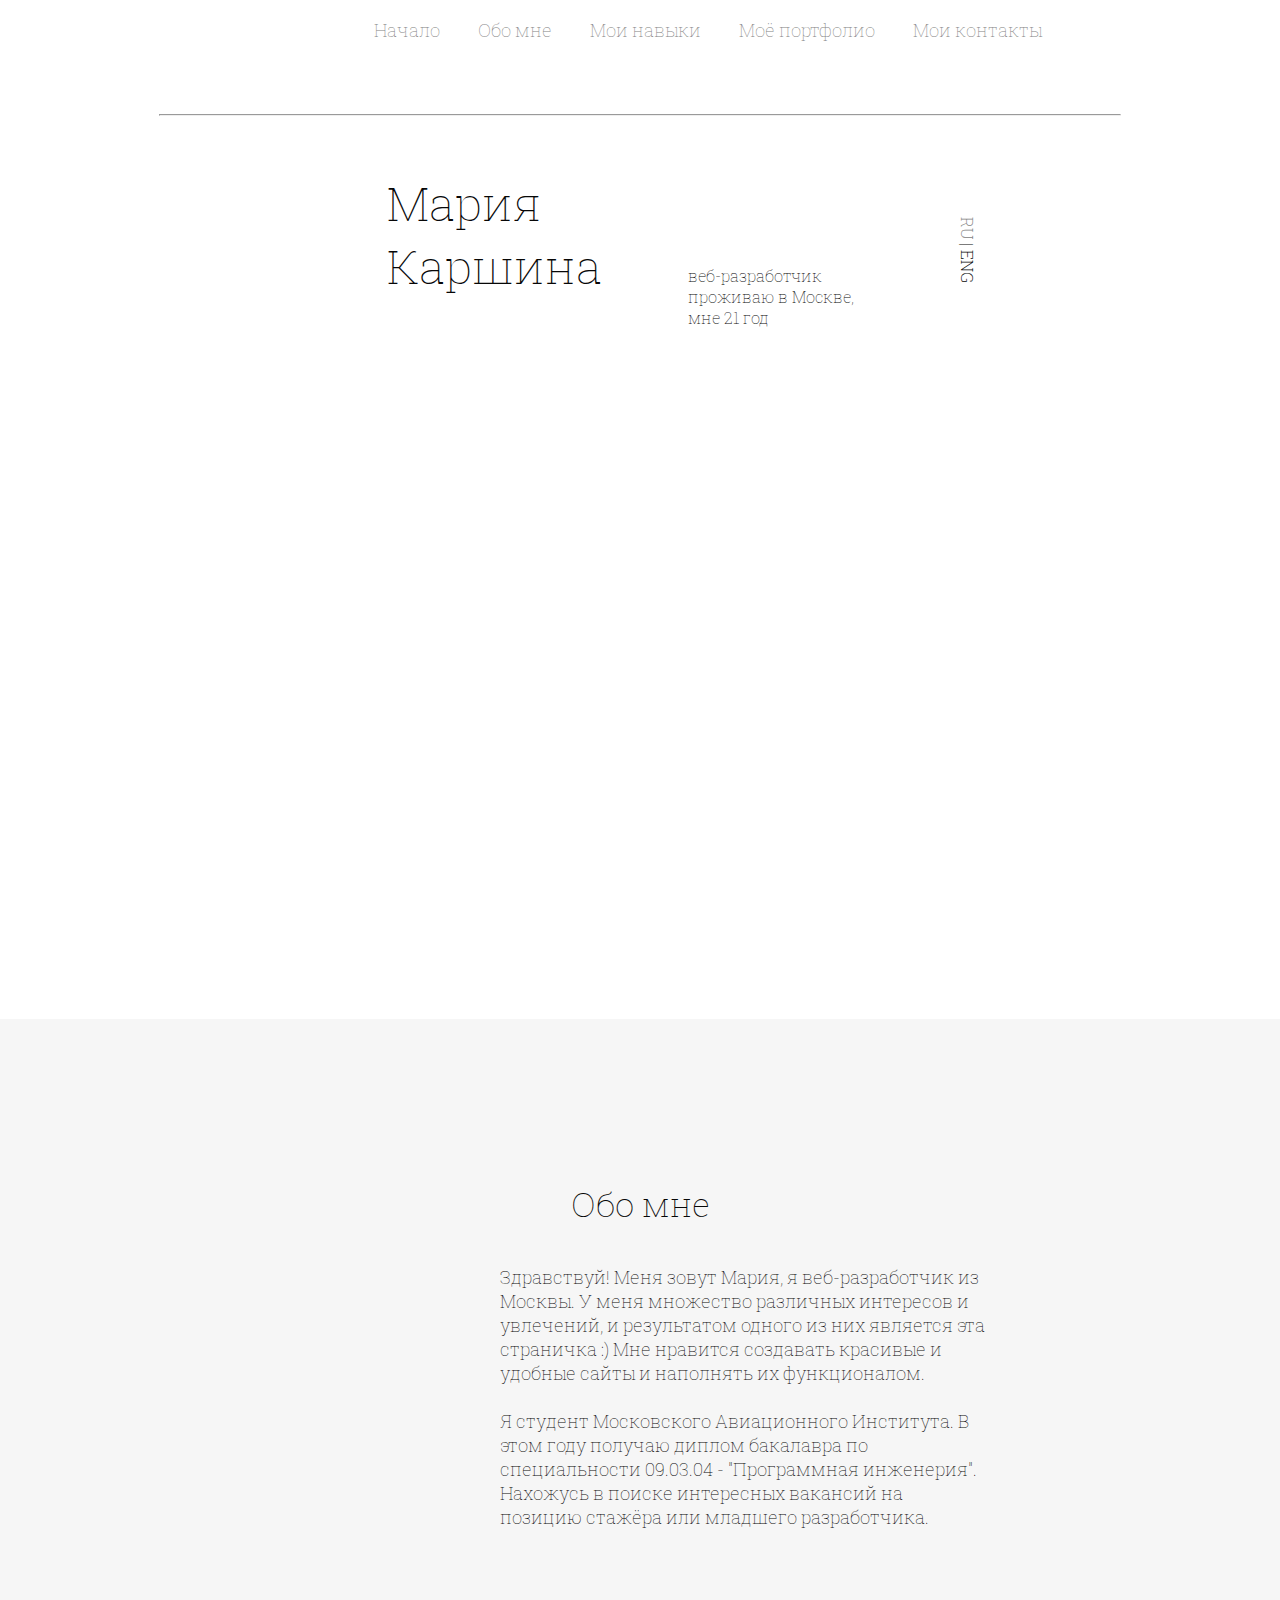
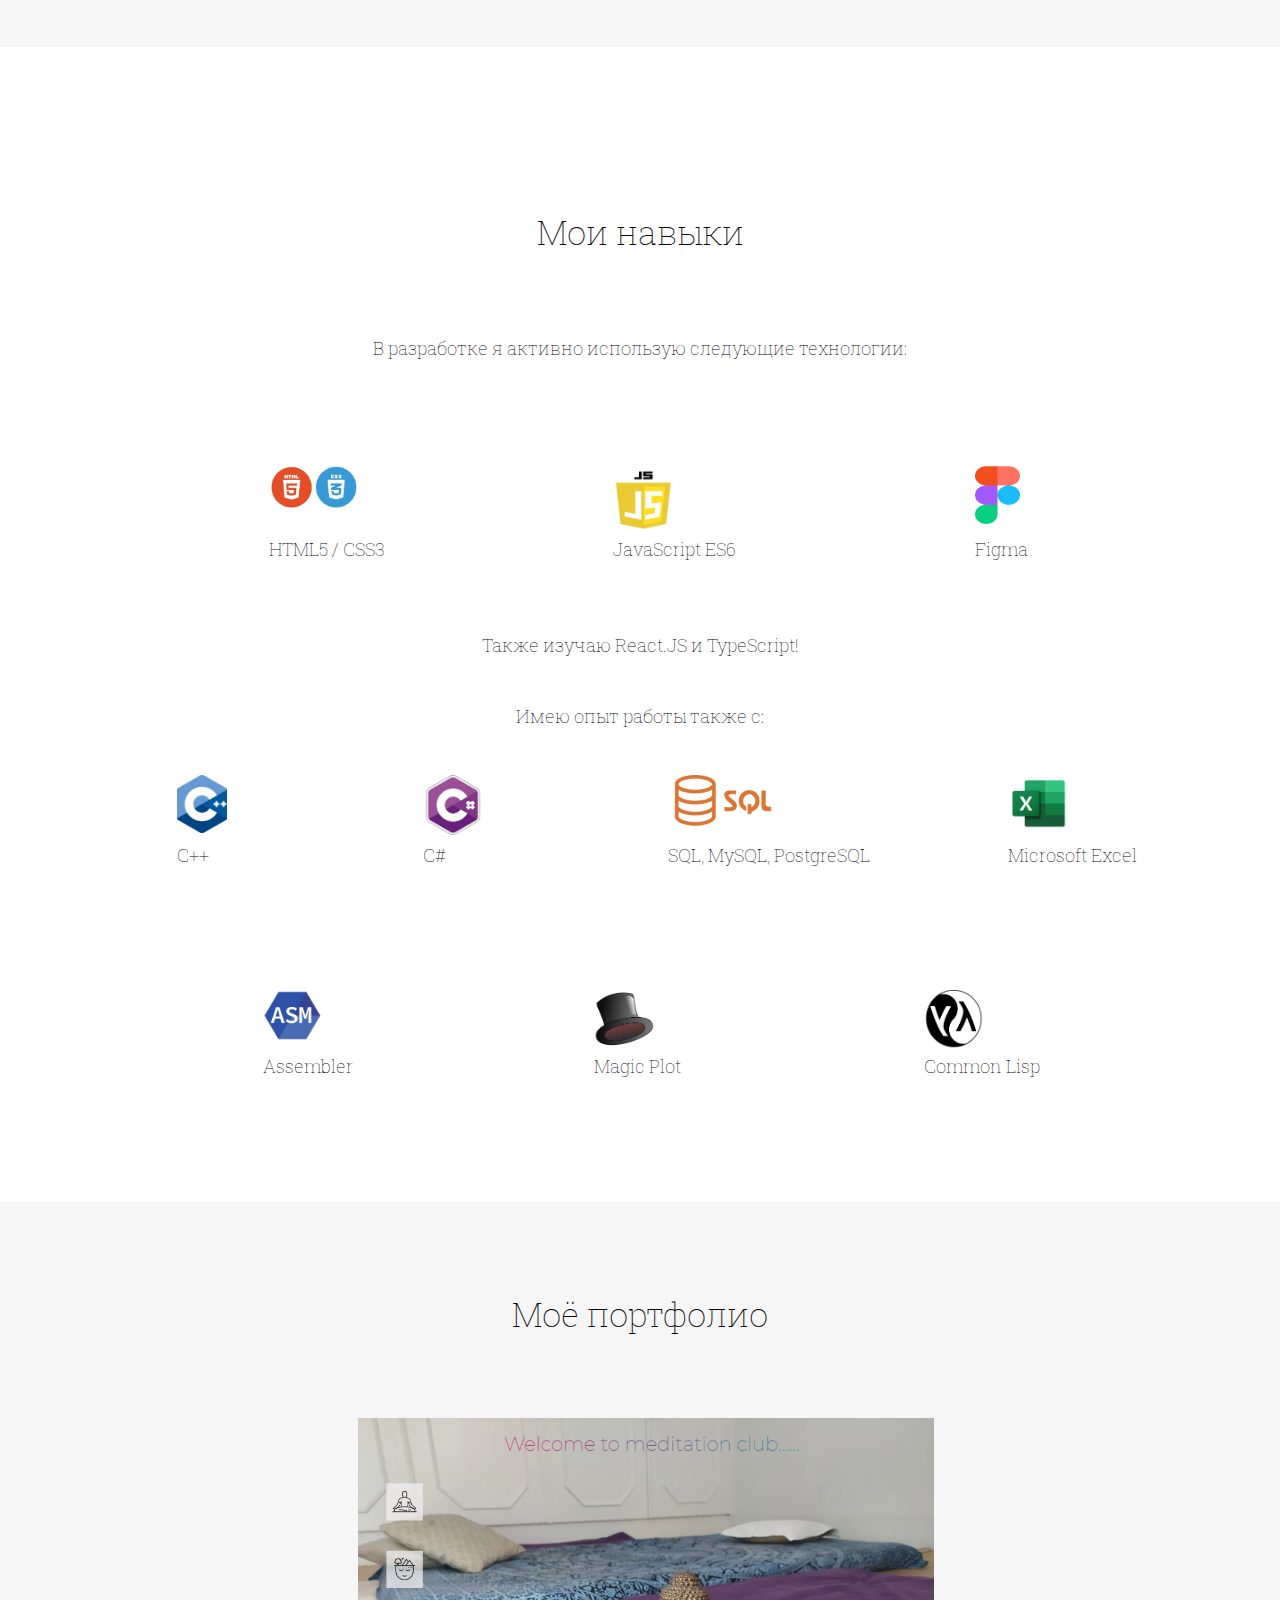
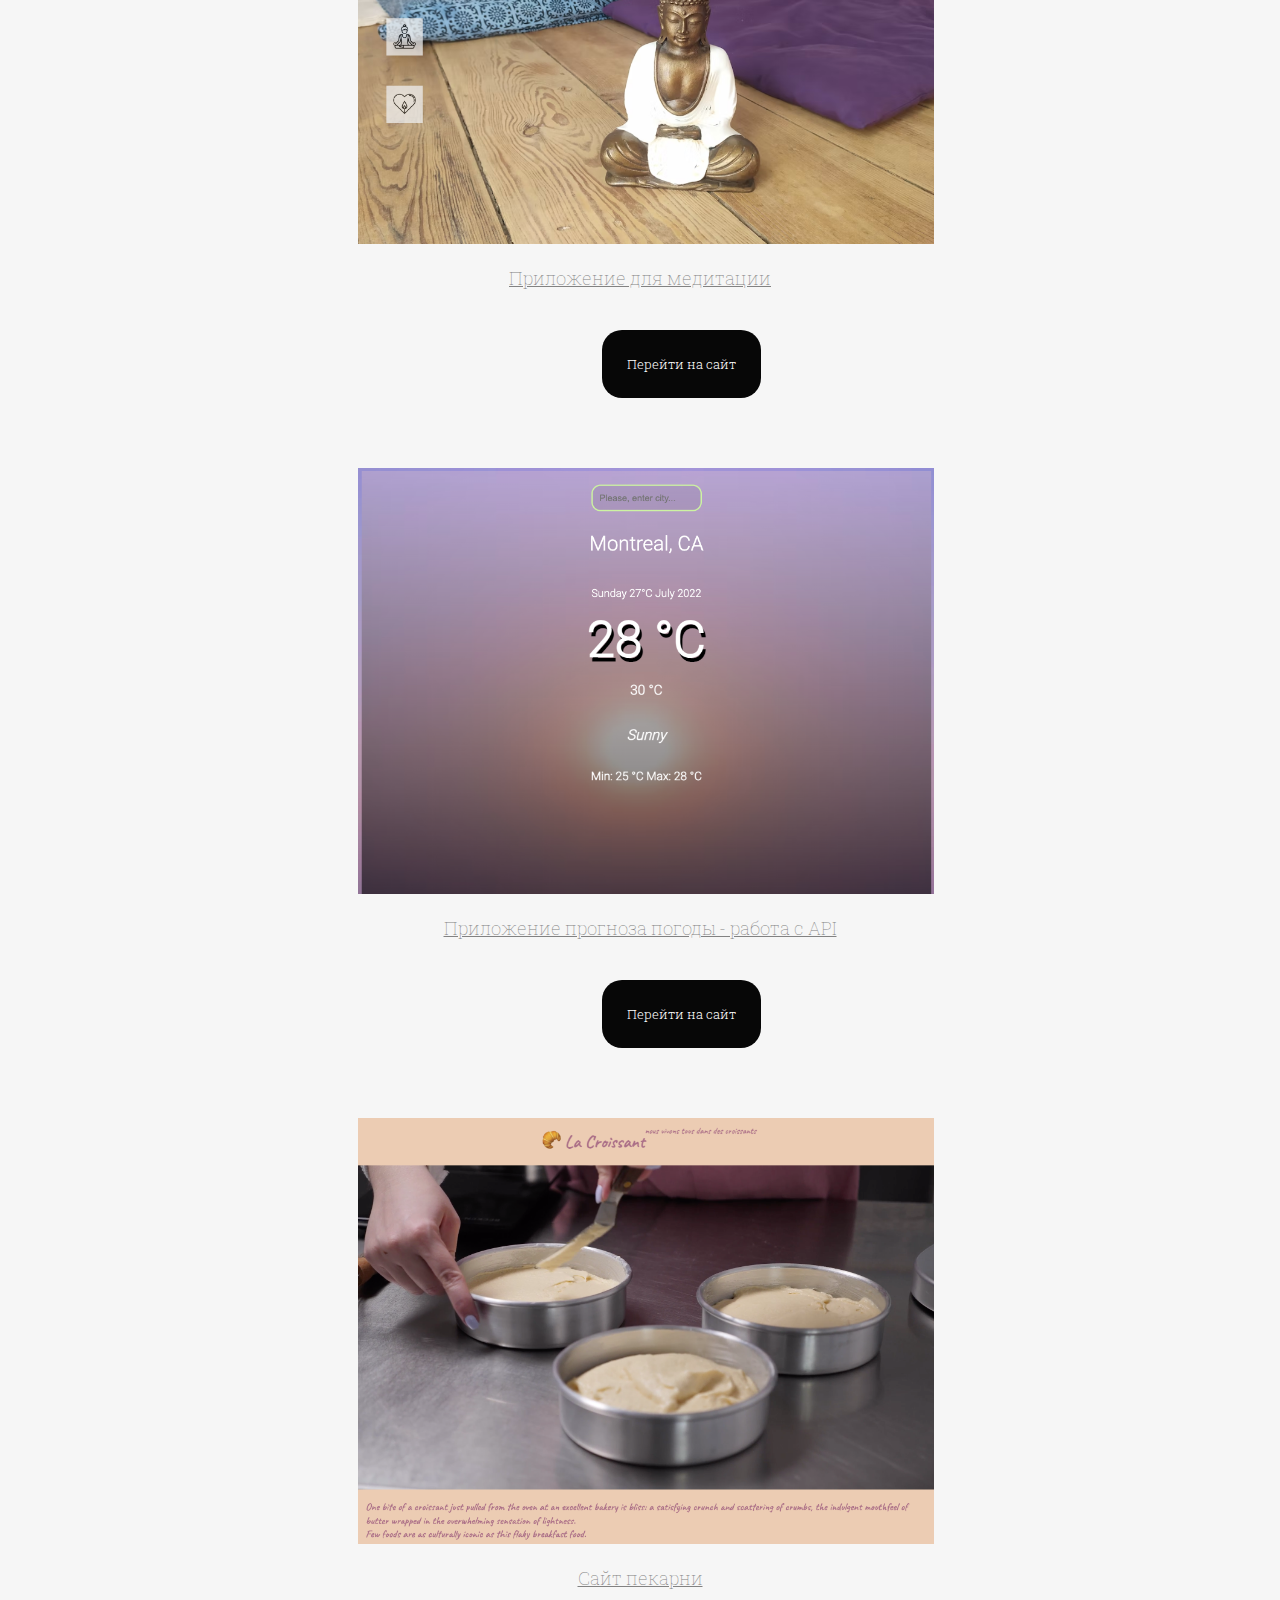
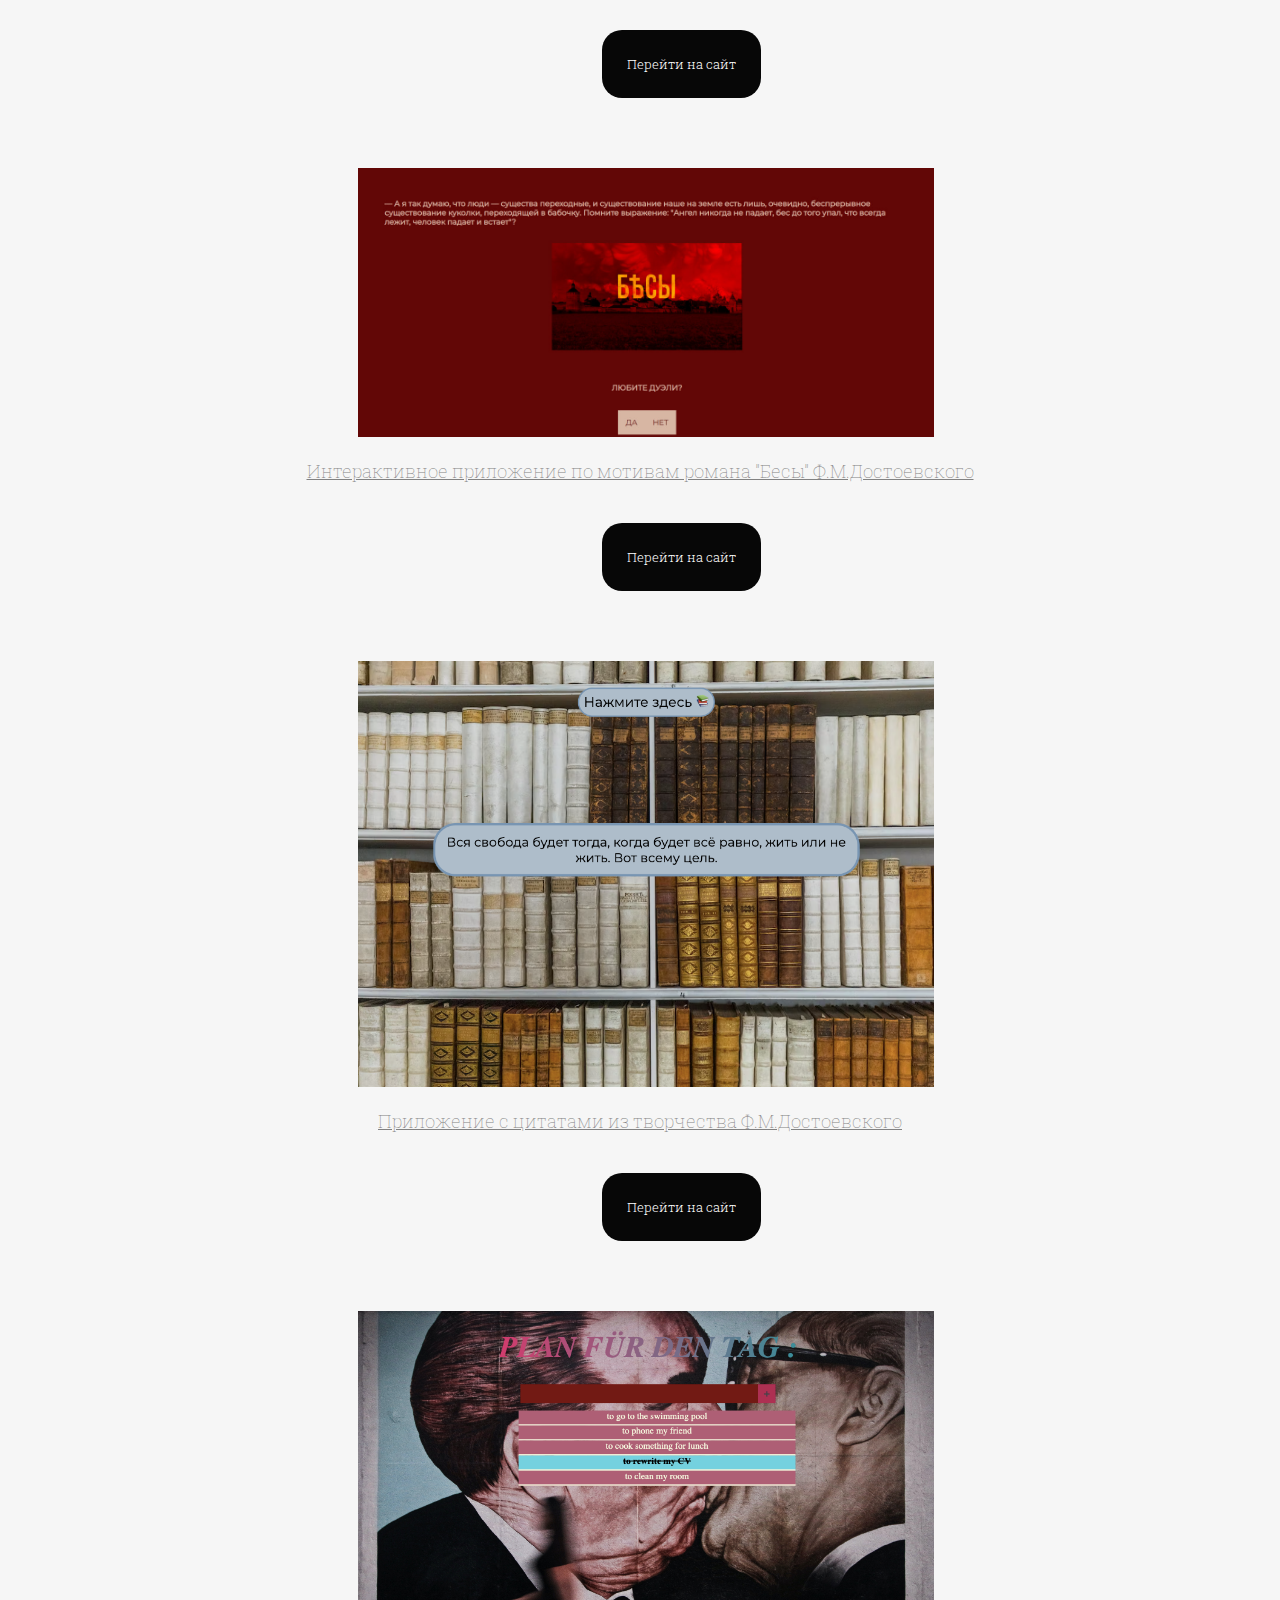
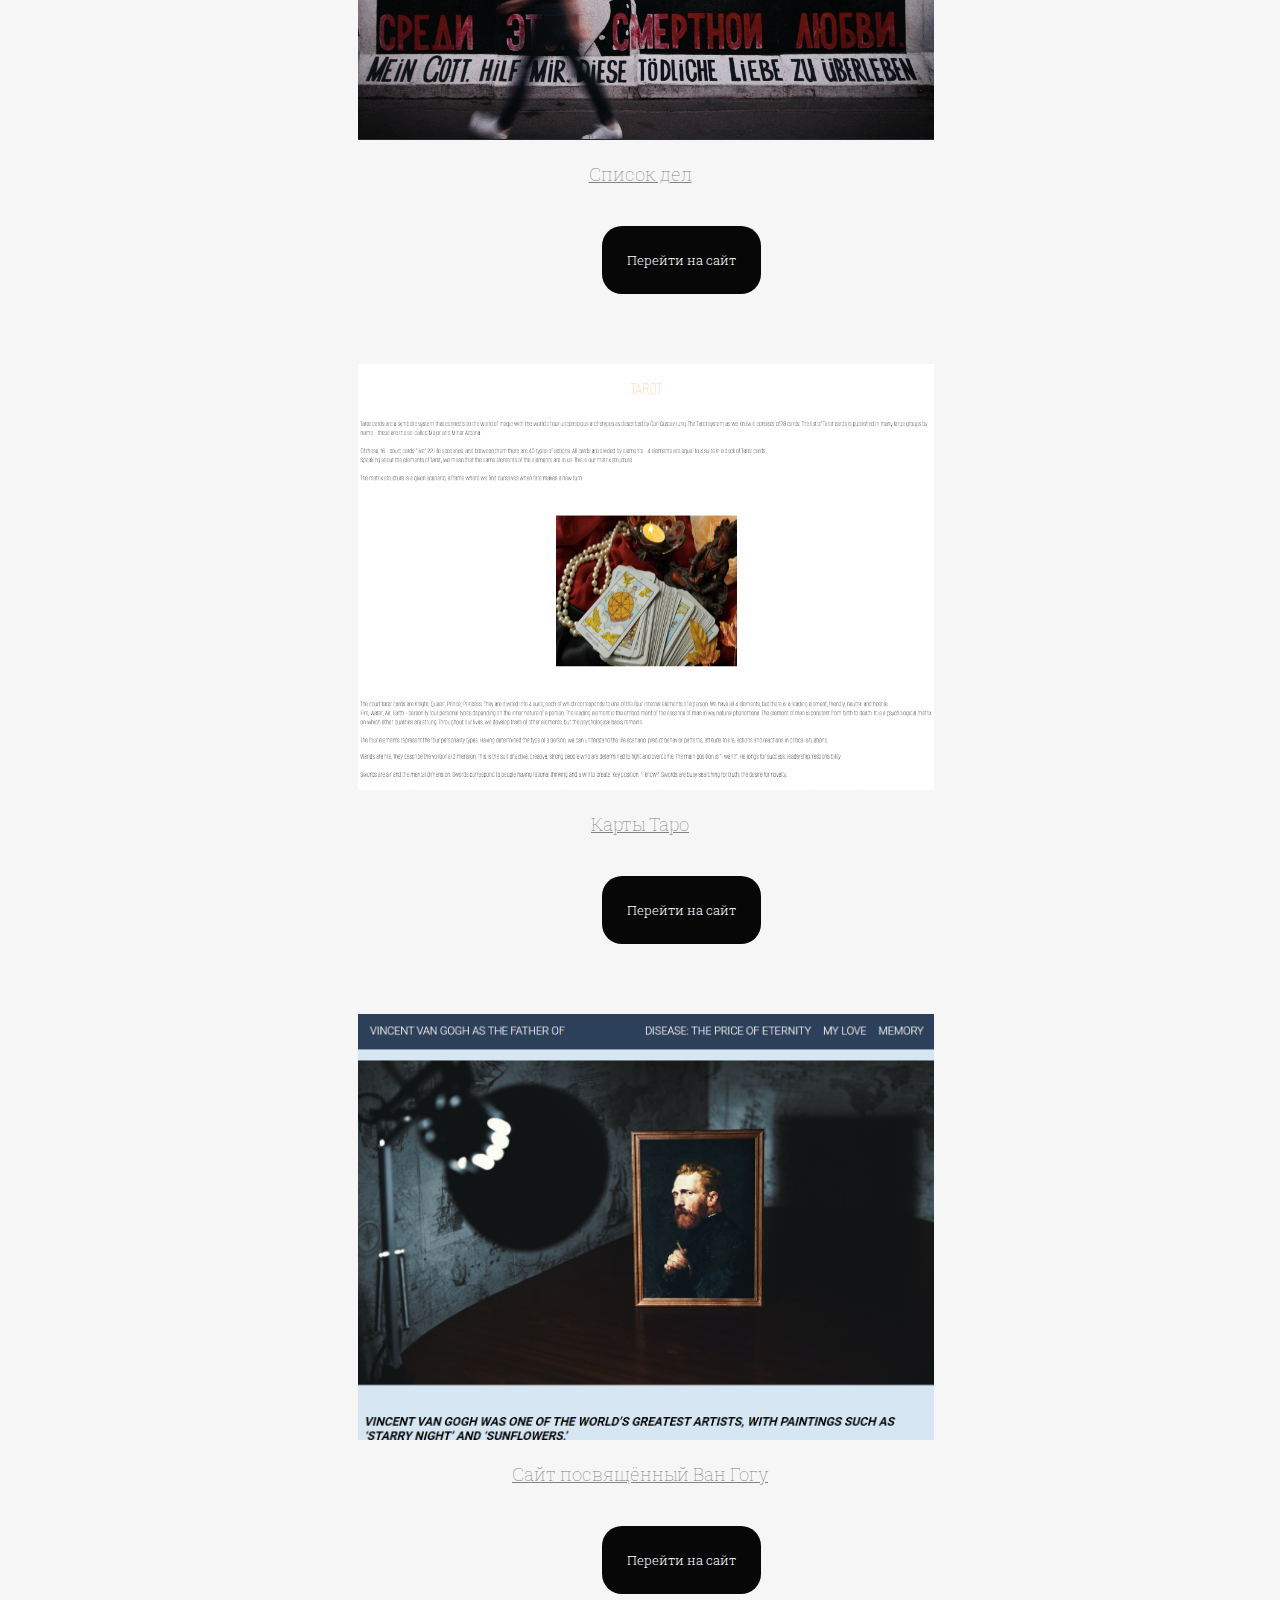
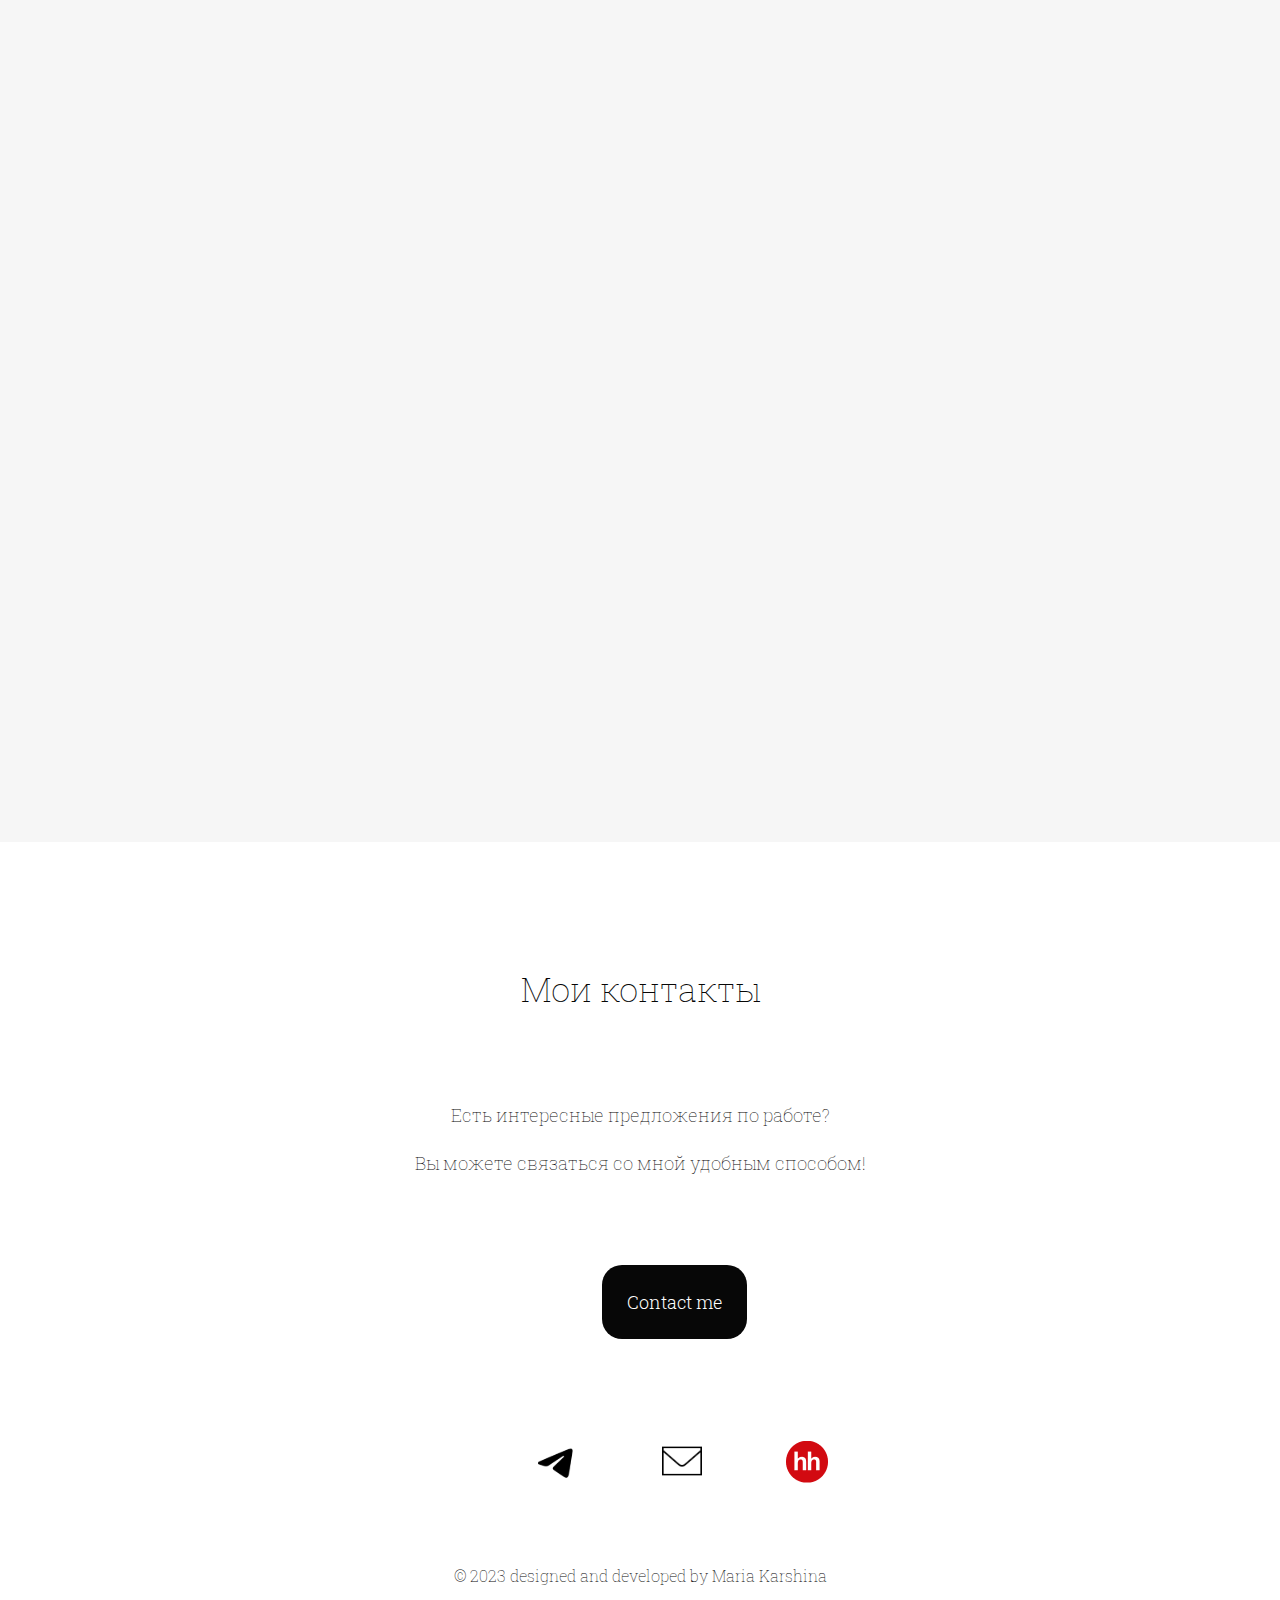
==== indexRu.html @ 731cc0c7 "ru version" ====
<!DOCTYPE html>
<html lang="en">
<head>
    <meta charset="UTF-8">
    <meta http-equiv="X-UA-Compatible" content="IE=edge">
    <meta name="viewport" content="width=device-width, initial-scale=1.0">
    <title>Портфолио</title>
    <link rel="stylesheet" href="styles.css">
    <link rel="preconnect" href="https://fonts.googleapis.com">
<link rel="preconnect" href="https://fonts.gstatic.com" crossorigin>
<link href="https://fonts.googleapis.com/css2?family=Roboto:wght@400;500;700;900&display=swap" rel="stylesheet">
<link rel="preconnect" href="https://fonts.googleapis.com">
<link rel="preconnect" href="https://fonts.gstatic.com" crossorigin>
<link href="https://fonts.googleapis.com/css2?family=Roboto+Condensed:wght@300&family=Roboto+Slab:wght@100;200;300;400;500;600&display=swap" rel="stylesheet">
</head>
<body>
    <header>
        <ul class="header">
            <a href="#"><li class="header-home">Начало</li></a>
            <a href="#aboutMeArticle"><li>Обо мне</li></a>
            <a href="#skillsArticle"><li>Мои навыки</li></a>
            <a href="#portfolioArticle"><li>Моё портфолио</li></a>
            <a href="#contactsArticle"><li class="header-contacts">Мои контакты</li></a>
        </ul>
        <hr>
    </header>

    <div class="container">
        <p class="name">
        Мария
        <br>
        Каршина
        </p>

        <p class="info">веб-разработчик
            <br>проживаю в Москве,
            <br>мне 21 год</p>

        <p class="lang"><span>RU</span> | ENG </p>
    </div>
    <div class="photo">
        <div class="photo-background"></div>
        <img class="photo-img" src="img\photoMe.png">
    </div>

    <div id="aboutMe">
        <article id="aboutMeArticle"></article>
        <p class="aboutMe-h nav">Обо мне</p>
        <p class="aboutMe-par">Здравствуй! Меня зовут Мария, я веб-разработчик из Москвы.
           У меня множество различных интересов и увлечений, и результатом одного из них является эта страничка :)
           Мне нравится создавать красивые и удобные сайты и наполнять их функционалом.
            <br><br>
            
            Я студент Московского Авиационного Института. В этом году получаю диплом бакалавра по специальности 09.03.04 - "Программная инженерия".
            <br>
            Нахожусь в поиске интересных вакансий на позицию стажёра или младшего разработчика. </p>

    </div>
    <div id="skills">
        <article id="skillsArticle"></article>
        <p class="skills-h nav">Мои навыки</p>
        <p class="skills-par">В разработке я активно использую следующие технологии:</p>
        <div class="skills-list">
            <ul class="list">
                <li><img class="htmlCss" src="img\html.png" width="450"></li>
                <li><img class="js" src="img\js.png"></li>
                <li><img class="figma" src="img\figma.png"></li>
                <li>HTML5 / CSS3 </li>
                <li>JavaScript ES6 </li>
                <li>Figma</li>
            </ul>
            
            <p class="skills-list-more">Также изучаю React.JS и TypeScript! </p>
            <div class="uni">
            <p class="skills-list-more">Имею опыт работы также с:</p>
            <ul class="list-more">
                <li><img class="cplus" src="img\cplus.png"></li>
                <li><img class="csharp" src="img\csharp.png"></li>
                <li><img class="sql" src="img\sql.png"></li>
                <li><img class="excel" src="img\excel.png"></li>
                <li>C++</li>
                <li>C#</li>
                <li>SQL, MySQL, PostgreSQL</li>
                <li>Microsoft Excel</li>
                
            </ul>
            <ul class="list-more-two">
                
                <li><img class="assm" src="img\assm.png"></li>
                <li><img class="plot" src="img\plot.png"></li>
                <li><img class="lisp" src="img\lisp.png"></li>
                <li>Assembler</li>
                <li>Magic Plot</li>
                <li>Common Lisp</li>
            </ul>
        </div>
        </div>
    </div>

    <div id="portfolio">
        <article id="portfolioArticle"></article>
        <p class="portfolio-h nav">Моё портфолио</p>

        <div class="portfolio-item">
            <img src="img\meditation.png"> 
            <p>Приложение для медитации</p>
            <a href="https://podvalniypiero.github.io/jsMeditationApp/" target="_blank">
                <button id="btn">Перейти на сайт</button>
            </a>
        </div>

        <div class="portfolio-item">
            <img src="img\weather.png"> 
            <p>Приложение прогноза погоды - работа с API</p>
            <a href="https://podvalniypiero.github.io/jsWeatherAPI/" target="_blank">
                <button id="btn">Перейти на сайт</button>
            </a>
        </div>

        <div class="portfolio-item">
            <img src="img\bakery.png"> 
            <p>Сайт пекарни</p>
            <a href="https://podvalniypiero.github.io/croissant/" target="_blank">
                <button id="btn">Перейти на сайт</button>
            </a>
        </div>


        <div class="portfolio-item">
            <img src="img\demons.jpg"> 
            <p>Интерактивное приложение по мотивам романа "Бесы" Ф.М.Достоевского </p>
            <a href="https://podvalniypiero.github.io/demonsPlayFortune/" target="_blank">
                <button id="btn">Перейти на сайт</button>
            </a>
        </div>

        <div class="portfolio-item">
            <img src="img\quote.png"> 
            <p>Приложение с цитатами из творчества  Ф.М.Достоевского</p>
            <a href="https://podvalniypiero.github.io/quotes_dostoevsky/" target="_blank">
                <button id="btn">Перейти на сайт</button>
            </a>
        </div>

        
        <div class="portfolio-item">
            <img src="img\planner.png"> 
            <p>Список дел</p>
            <a href="https://podvalniypiero.github.io/jsToDoApp/" target="_blank">
                <button id="btn">Перейти на сайт</button>
            </a>
        </div>

        <div class="portfolio-item">
            <img src="img\tarot.png"> 
            <p>Карты Таро</p>
            <a href="https://podvalniypiero.github.io/taroCards/" target="_blank">
                <button id="btn">Перейти на сайт</button>
            </a>
        </div>

        <div class="portfolio-item">
            <img src="img\vg.png"> 
            <p>Сайт посвящённый Ван Гогу</p>
            <a href="https://podvalniypiero.github.io/vangogh/" target="_blank">
                <button id="btn">Перейти на сайт</button>
            </a>
        </div>
        
    </div>

    
    <div id="contacts">
        <article id="contactsArticle"></article>
        <p class="contacts-h nav">Мои контакты</p>
        <p class="contacts-par">Есть интересные предложения по работе?
            <br><br>
        Вы можете связаться со мной удобным способом!</p>
        <a href="mailto:podvalniypiero@mail.ru?subject=Portfolio"><button id="btn">Contact me</button></a>
        <div id="contacts-svg">
            <div>
            <a href="https://telegram.me/valentnost0">
                <svg width="35" height="41" viewBox="0 0 35 41" fill="none" xmlns="http://www.w3.org/2000/svg" xmlns:xlink="http://www.w3.org/1999/xlink">
                    <rect width="35" height="41" fill="url(#pattern0)"/>
                    <defs>
                    <pattern id="pattern0" patternContentUnits="objectBoundingBox" width="1" height="1">
                    <use xlink:href="#image0_333142_68" transform="matrix(0.0117143 0 0 0.01 -0.0857143 0)"/>
                    </pattern>
                    <image id="image0_333142_68" width="100" height="100" xlink:href="[data-uri]"/>
                    </defs>
                </svg>
            </a>
            </div>
            
            
            <div>
                <a href="mailto:podvalniypiero@mail.ru?subject=Portfolio"><img src="img\mail.png" width="40px"></a>
            </div>
            
                
            <div>
                <a href="https://hh.ru/resume/b1a860daff07ecc8ee0039ed1f553061527a78" target="_blank"><img src="img\hh.png"></a>
            </div>  
        </div>
        <p class="contacts-par author">© 2023 designed and developed by Maria Karshina</p>
    </div>
    
    
    <script src="https://cdnjs.cloudflare.com/ajax/libs/gsap/3.11.3/gsap.min.js"></script>
<script src="script.js"></script>
</body>
</html>
---- styles.css ----
*{
    font-family: 'Roboto Slab', serif;
    font-weight: 100;
    color: #070707;
}

body{
    background: #FFFFFF;
    margin: 0;
    width: 100%;
}
    

ul{
 list-style: none;
 display: flex;
 flex-direction: row;
 justify-content: space-evenly;
 font-size: 18px;
 padding-bottom: 54px;
 text-decoration: none;

}    
header li{
    cursor: pointer;
    color: #828282;
    text-decoration: none;
}
header a{
    text-decoration: none;
}
header li:hover{
    color: black;
}
.header-home{
    padding-left: 296px;
}
.header-contacts{
    padding-right: 200px;
}
hr{
    width: 960px;
    color: #828282;
}

.container .name{
    font-size: 47.34px;
    padding-left: 300px;
}
.container .info{
padding-top: 125px;
}
.container .lang span {
    color: #828282;
    font-size: 16px;
    font-weight: 200;
}
.container .lang{
    padding-top: 93px;
    writing-mode: vertical-rl;
    font-size: 16px;
    font-weight: 200;
    cursor: pointer;
}

.container {
    display: flex;
    justify-content: space-evenly;
    padding-right: 200px;
   
}
.photo .photo-background{
    position: absolute;
    width: 937.6px;
    height: 400px;
    left: 270.71px;
    top: 400px;
    background: #090909;
}
.photo .photo-img{
    position: absolute;
    width: 490px;
    height: 470px;
    left: 434px;
    top: 500px;

}
#aboutMe{
    position: absolute;
    width: 100%;
    height: 627.51px;
    top: 1019px;
    background: #F6F6F6;
}
.aboutMe-h{
    
    margin-top: 162px;
}

.aboutMe-par{
    font-size: 18px;
    color: #070707;
    line-height: 24px;

    width: 485.34px;
    height: 270.35px;
    margin-left: 500px;
    margin-top: 39px;
    margin-bottom: 160px;
}

#skills{
    position: absolute;
    width: 100%;
    top: 1647px;
    
}

.skills-h{
    margin-top: 162px;
    margin-bottom: 82px;
    
}
.skills-par{
    text-align: center;
    margin-bottom: 106px;
    font-size: 18px;
}
.skills-list .list{
    display: grid;
    grid-template-columns: auto 133px 77px;
}
.skills-list-more{
    font-size: 18px;
    text-align: center;
    margin-bottom: 47px;
}
.nav{
    font-size: 34px;
    text-align: center;
    
}

#skills .list-more{
    margin-bottom: 68px;
    display: grid;
    grid-template-columns: 108px 108px auto 135px;
}
#skills .list-more-two{
    margin-bottom: 68px;
    display: grid;
    grid-template-columns: 108px 108px 133px;
}
#skills img {
    width: 60px;
}
#skills .figma {
    width: 45px;
}
#skills .htmlCss{
    width: 90px;
}
#skills .sql{
    width: 110px;
}
#skills .cplus{
    width: 50px;
}


#portfolio{
    position: absolute;
    width: 100%;
    height: 6040px;
    top: 2802px;

    background: #F6F6F6;
}
.portfolio-h{
    margin-top: 89px;
    margin-bottom: 82px;
}
#portfolio .portfolio-item p{
    text-decoration: underline;
    font-size: 18px;
    text-align: center;
    margin-bottom: 20px;
    color: #828282;
}
#portfolio img {
    width: 45%;
    margin-left: 28%;
}
#btn{
    cursor: pointer;
    text-decoration: none;
    margin-left: 47%;
    margin-top: 20px;
    margin-bottom: 70px;
    padding: 25px;
    border: none;
    border-radius: 20px;
    background-color: white;
    font-weight: 300;
    background-color: #070707;
    color: #FFFFFF;
    
}
#btn:hover{
    background-color: white;
    color: #070707;
}

#portfolio .portfolio-item {

}

#contacts{
    position: absolute;
    width: 100%;
    height: 848px;
    top: 8842px;
    background: #FFFFFF;
}
.contacts-h{
    margin-top: 124px;
    margin-bottom: 92px;
}
.contacts-par{
    text-align: center;
    font-size: 18px;

}
#contacts button{
    margin-top: 72px;
    margin-bottom: 102px;
    font-size: 18px;
}

.author{
    font-size: 16px;
    margin-bottom: 128px;
    text-align: center;
}

#contacts-svg {
    display: grid;
    grid-template-columns:  42px 42px 42px;
    column-gap: 82px;
    margin-left: 42%;
    margin-bottom: 78px;
    cursor: pointer;
}

@media all and (max-width: 850px){
    *{
        font-size: 14px;
    }
    hr{
        width: 45%;
    }
    .photo .photo-background{
        width: 230px;
        height: 506px;
        left: 196px;
    }
    .photo .photo-img{
        position: absolute;
        width: 278px;
        height: 266px;
        left:350px;
    }
    .container .name{
        font-size: 30px;
    }
    header .header-home{
        padding-left: 96px;
    }
    .aboutMe-par{
        margin-left: 130px;
    }
    #portfolio{
        height: auto;
        margin-bottom: 70px;
    }
    #portfolio button{
        margin-left: 39%;
    }
    
    #contacts{
        position: absolute;
        width: 100%;
        height: 848px;
        top: 6992px;
        background: #FFFFFF;
    }
    .contacts-h{
        margin-top: 70px;
        margin-bottom: 92px;
    }
    
    #contacts button{
        margin-top: 72px;
        margin-bottom: 102px;
        font-size: 18px;
        width: 40%;
        margin-left: 250px;
    }
    #contacts-svg {
        margin-left: 32%;
    }

}

@media all and (max-width: 500px){
    *{
        font-size: 14px;
    }
    hr{
        width: 65%;
    }
    header {
        margin-top: 45px;
        font-size: 18px;
        
    }
    .photo .photo-background{
        margin-top: 20px;
        width: 230px;
        height: 506px;
        left: 50px;
    }
    .photo .photo-img{
        position: absolute;
        width: 278px;
        height: 266px;
        left: 100px;
    }
    .container .name{
        font-size: 27px;
    }
    header .header-home{
        padding-left: 30px;

    }
    .header-contacts{
        padding-right: 40px;
    }
    .aboutMe-par{
        margin-left: 20px;
        margin-right: 20px;
        width: auto;
    }
    #portfolio{
        height: auto;
        margin-bottom: 70px;
    }
    
    #contacts{
        top: 5292px;
        height: auto;
    }
    .contacts-h{
        margin-top: 10px;
        margin-bottom: 92px;
    }
    .contacts-par{
        margin-left: 15%;
        margin-right: 15%;
    }
    
    #contacts button{
        margin-top: 72px;
        margin-bottom: 102px;
        font-size: 18px;
        width: 45%;
        margin-left: 120px;
    }
    #contacts-svg {
        margin-left: 15%;
        margin-right: 15%;
    }
    #portfolio button {
        margin-left: 25%;
        padding: 15px;
    }
    #aboutMe-par{
        margin-right: 10px;

    }
    .uni{
        display: none;
    }
    #portfolio{
        top: 2302px;
    }
    .author{
        margin-left: 10%;
        margin-right: 10%;
    }
    .skills-list-more{
        margin-left: 10%;
        margin-right: 10%;
    }
}
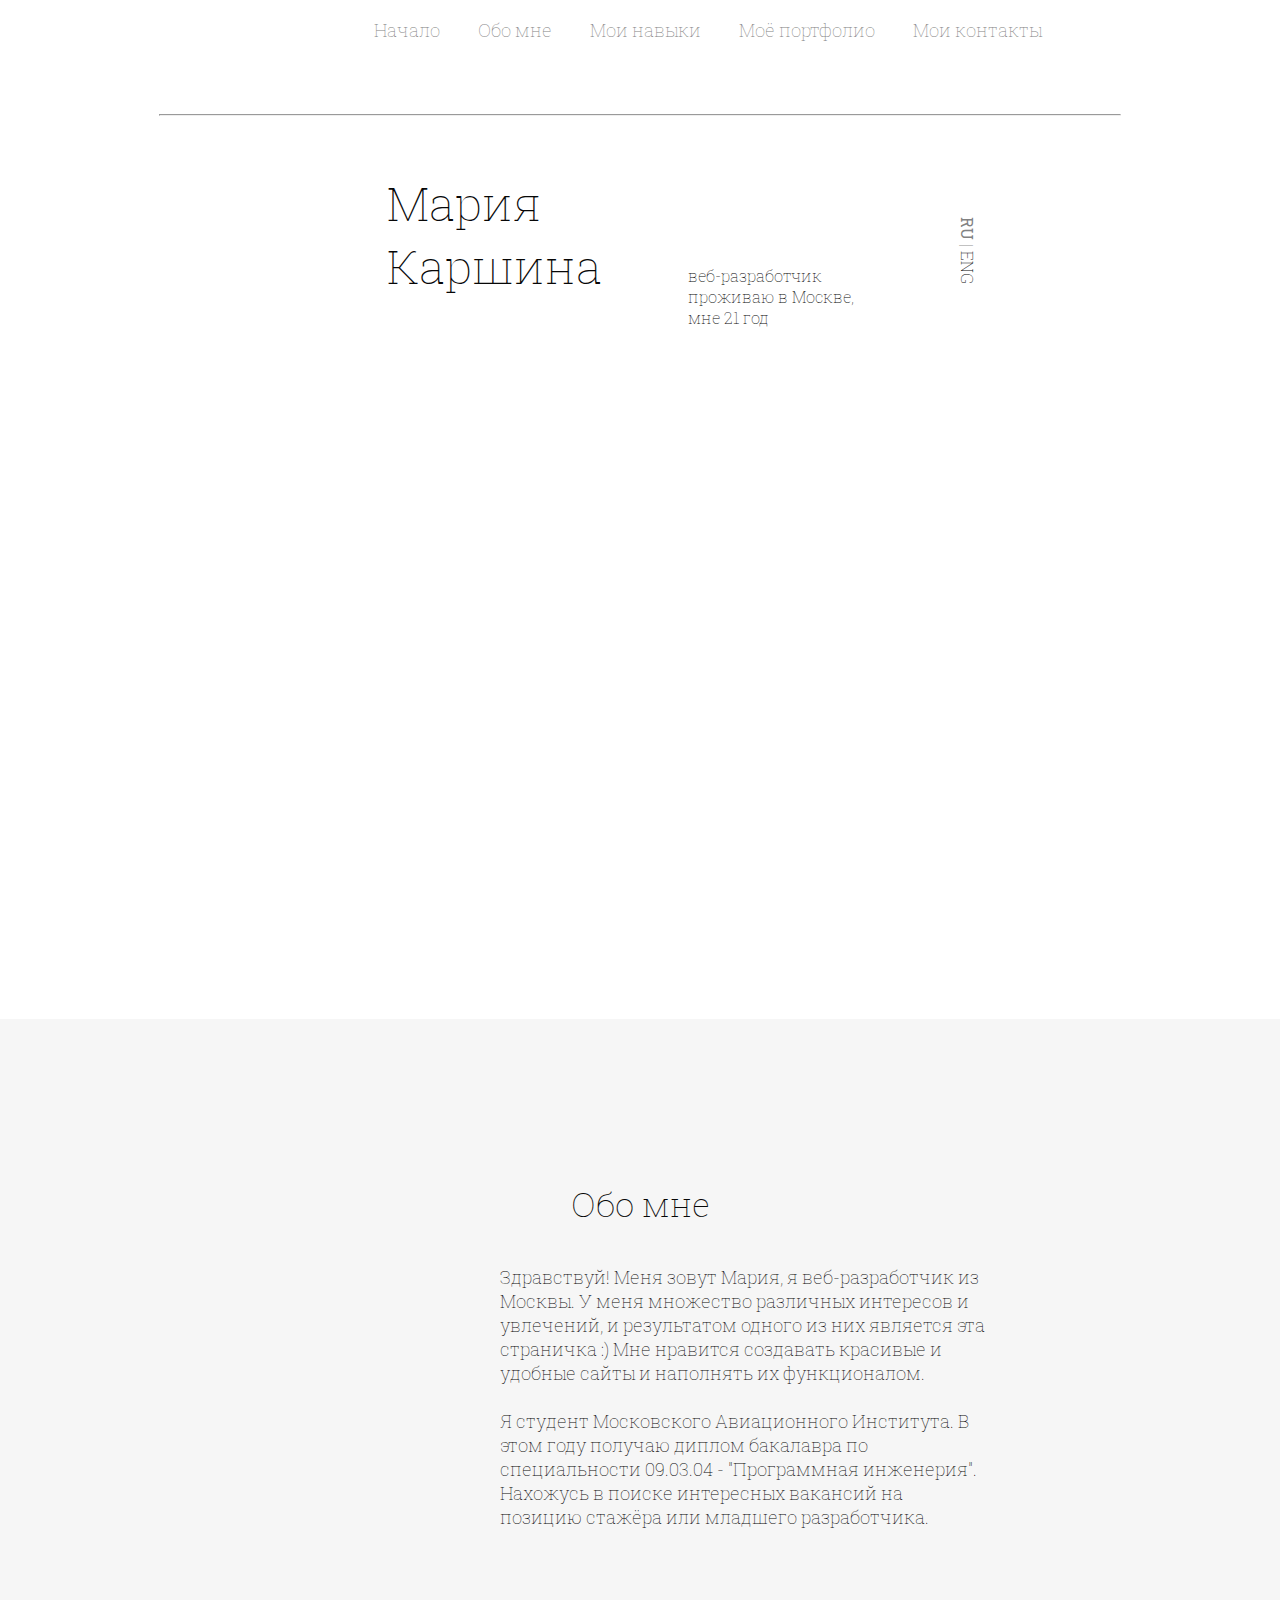
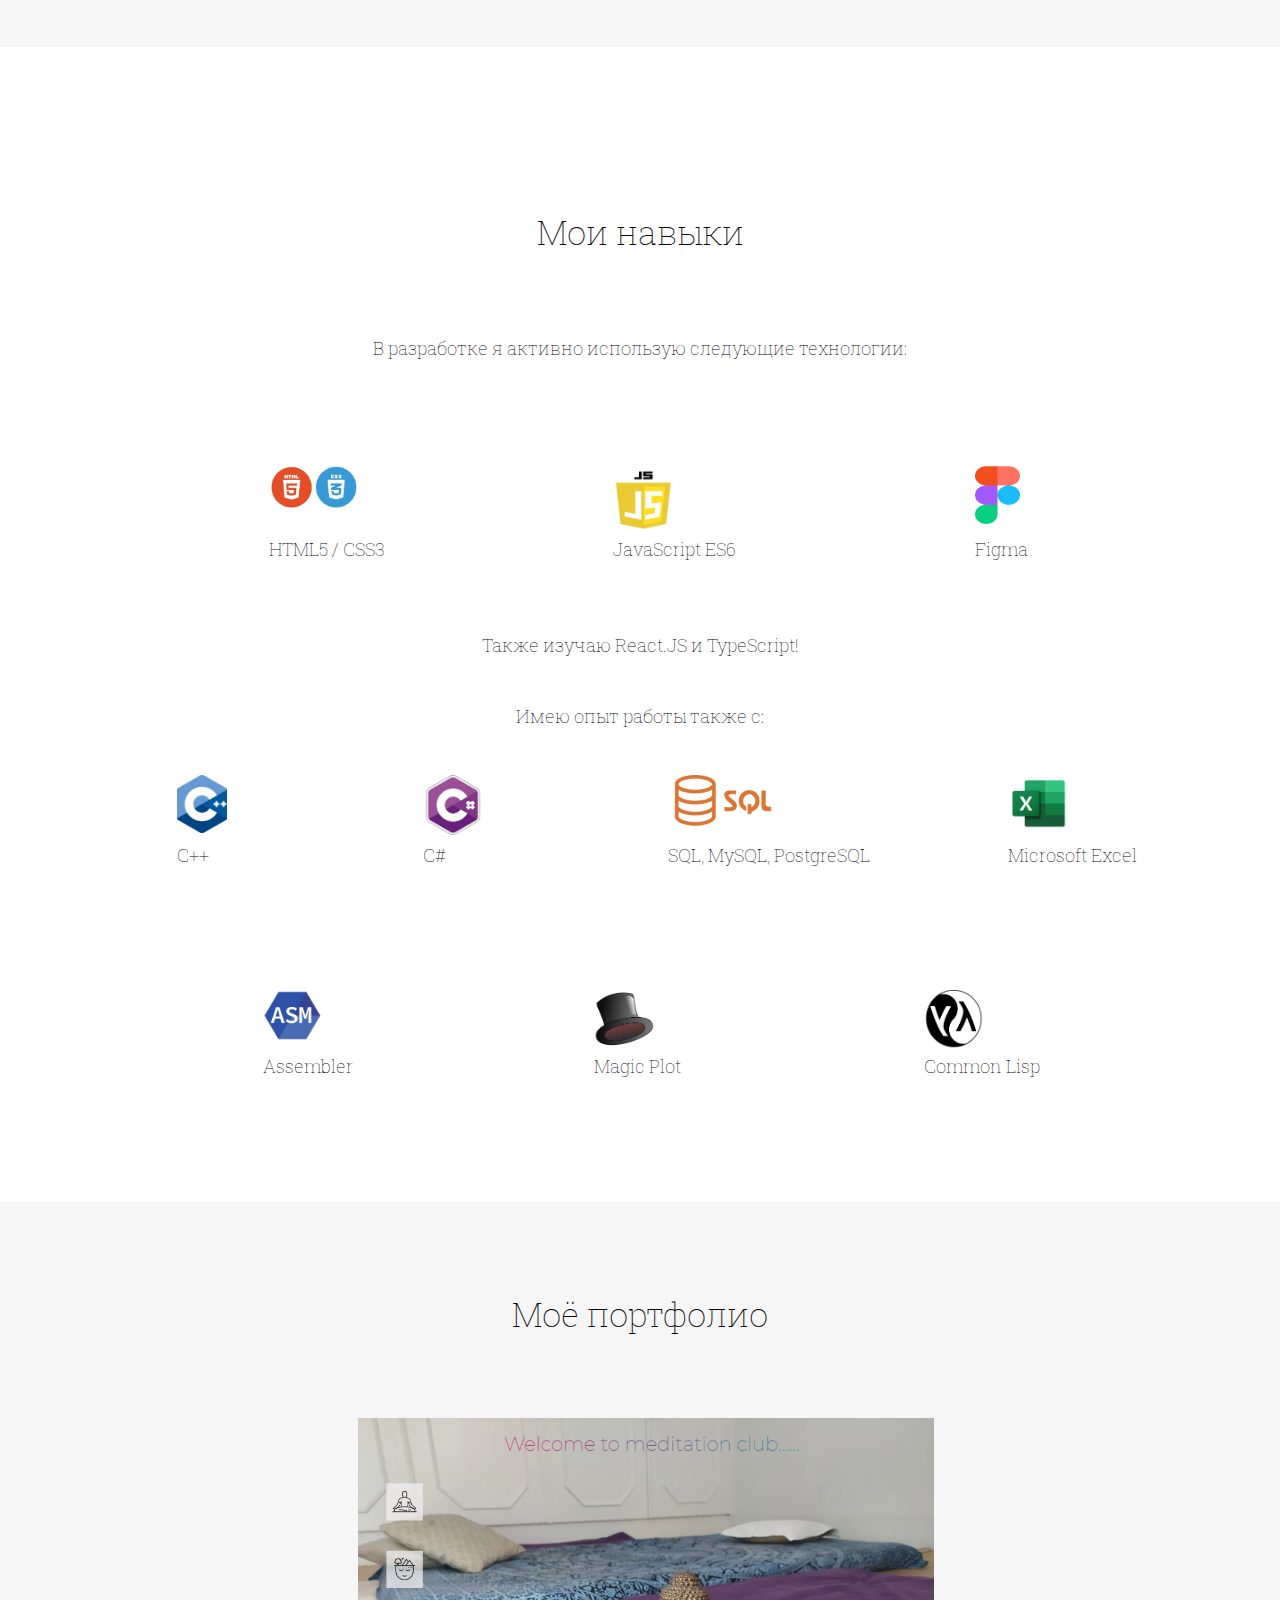
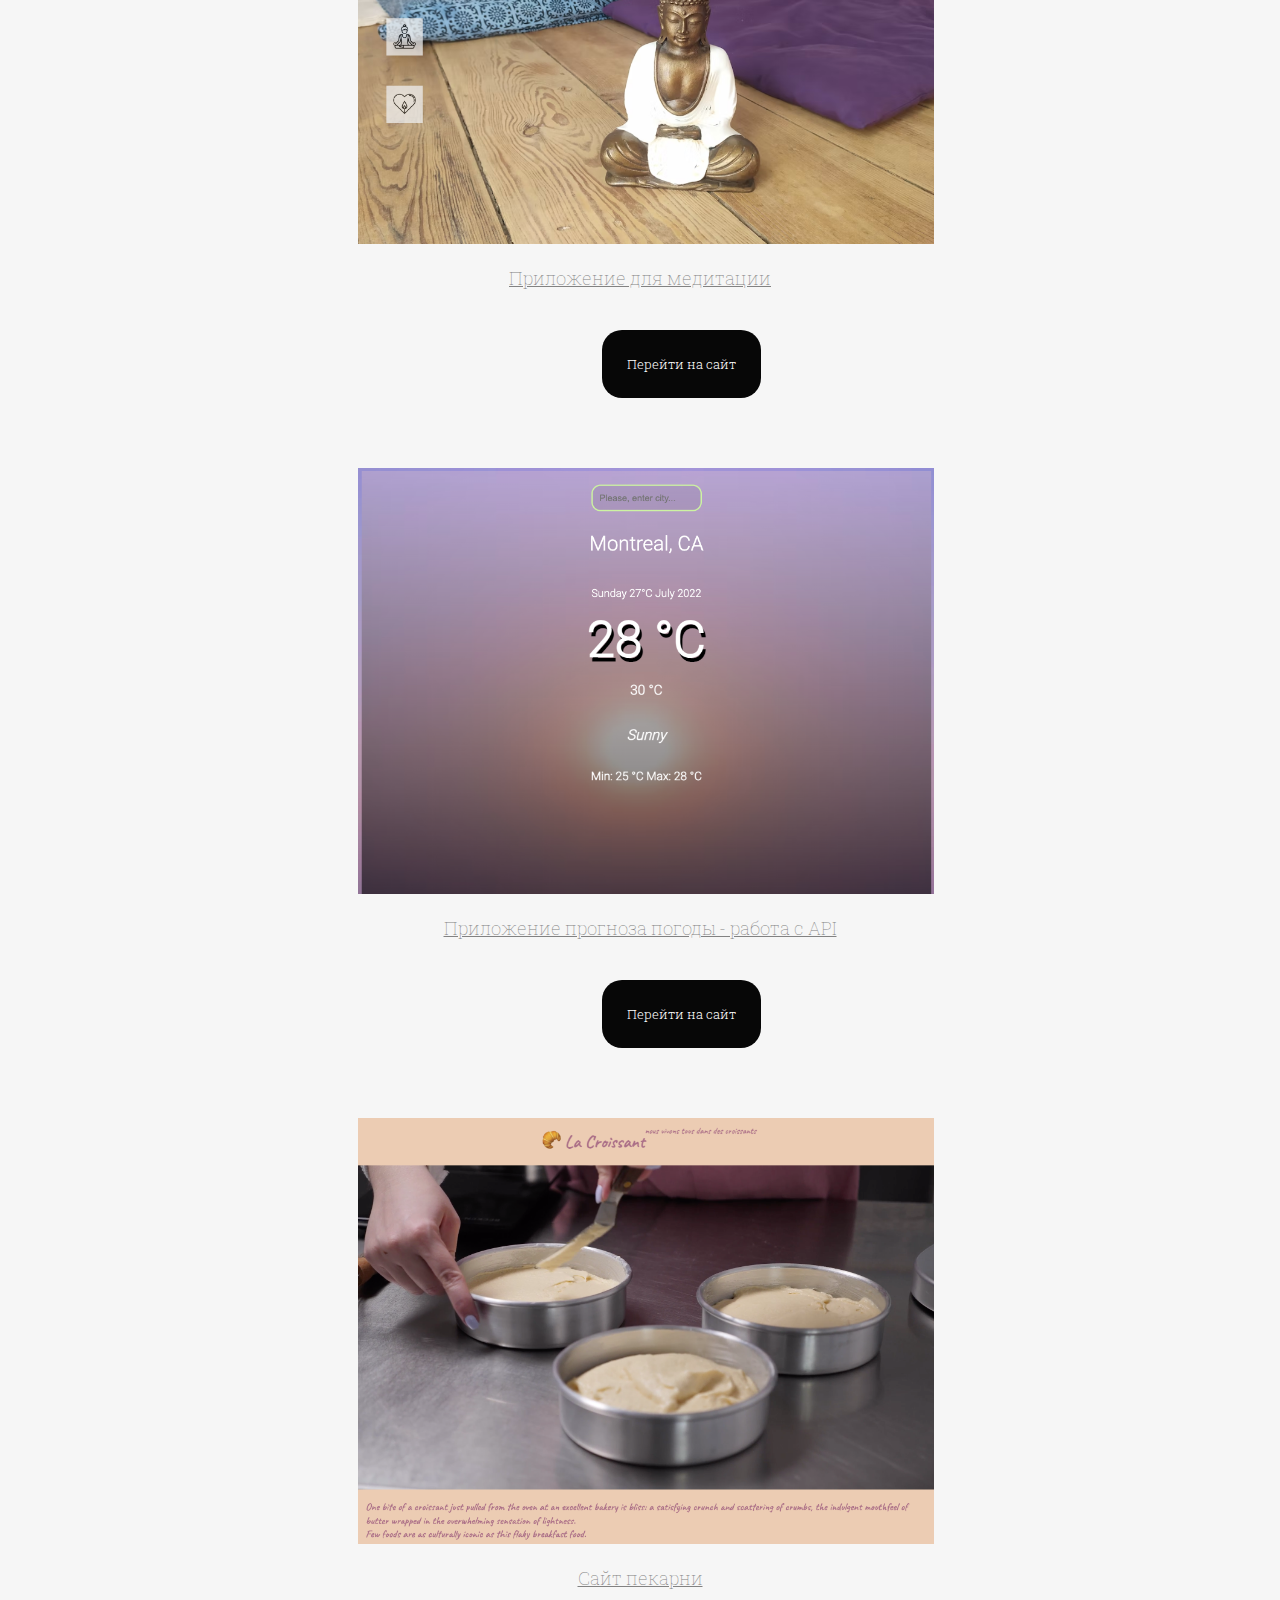
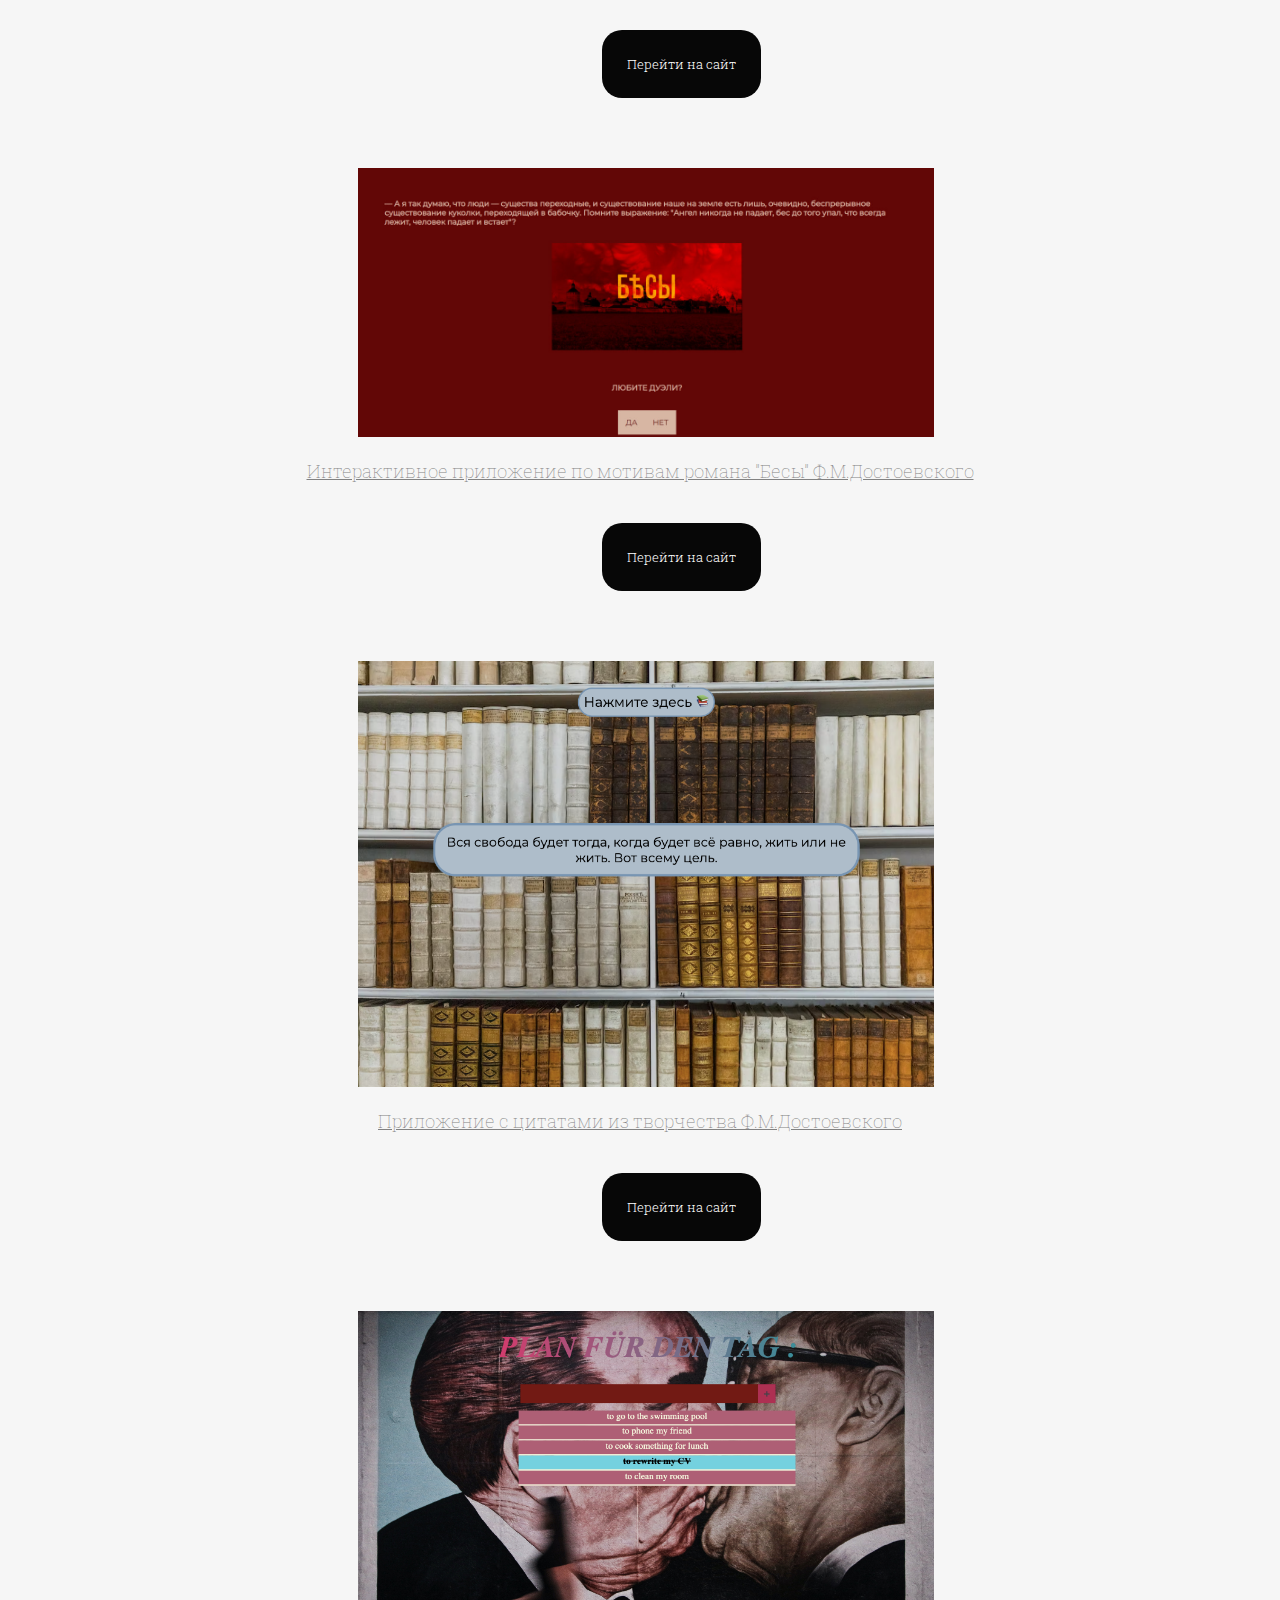
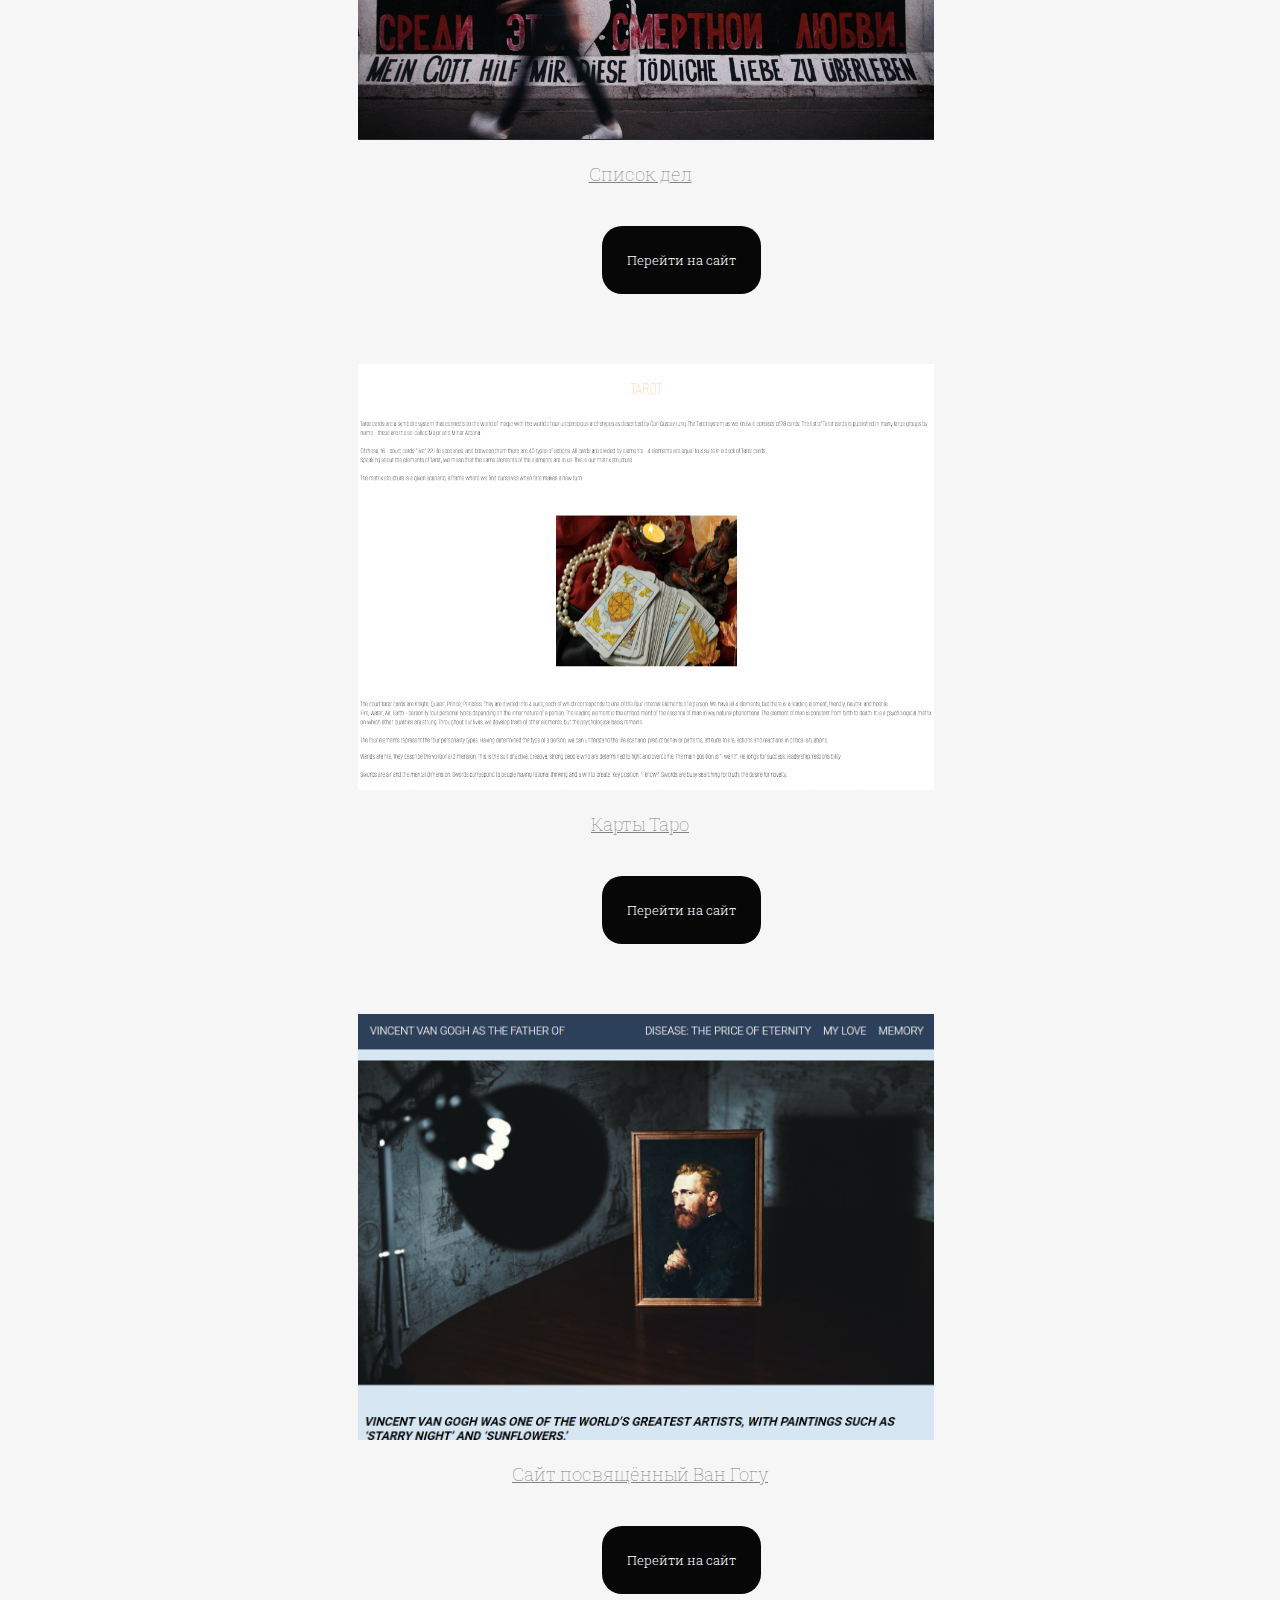
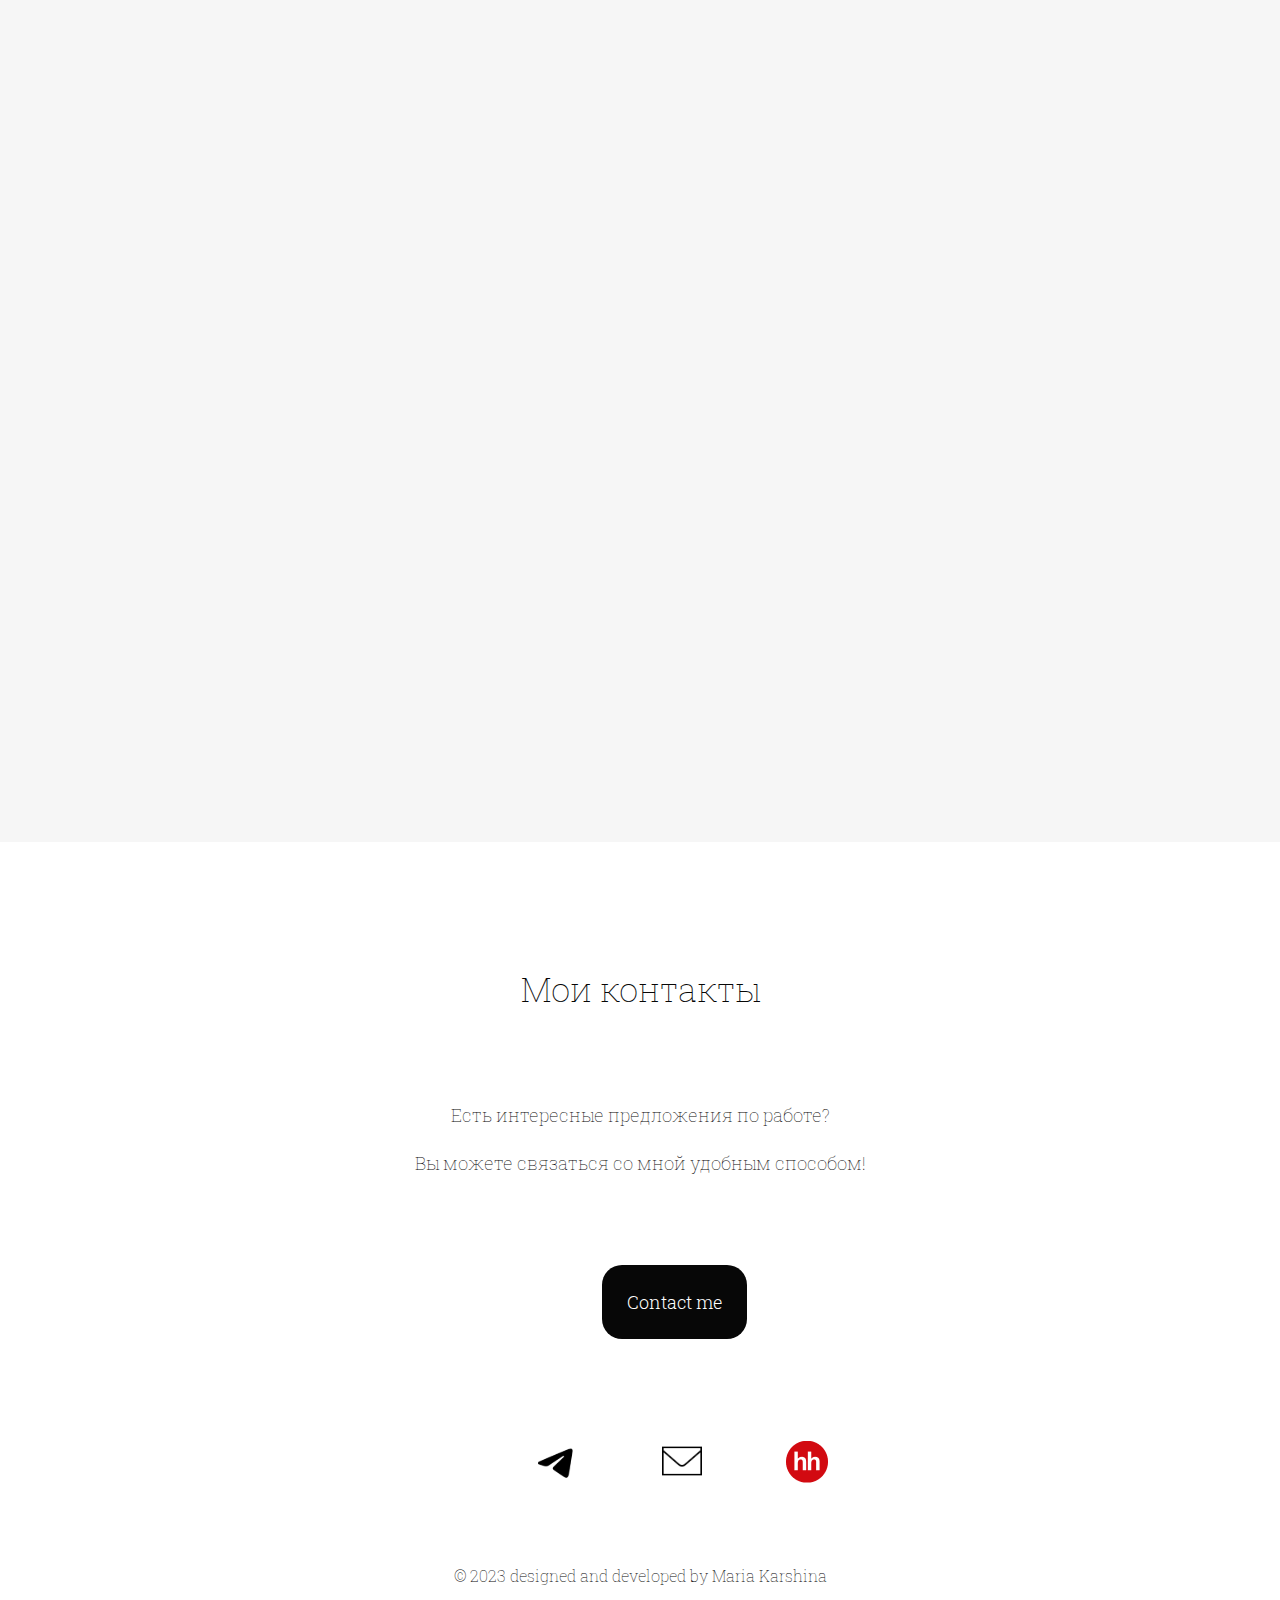
==== commit be1a9ab9: "last commit" ====
--- a/indexRu.html
+++ b/indexRu.html
@@ -36,7 +36,7 @@
             <br>проживаю в Москве,
             <br>мне 21 год</p>
 
-        <p class="lang"><span>RU</span> | ENG </p>
+            <p class="lang"><a href="#"><span>RU</span></a><a href="index.html"> | ENG </a></p>
     </div>
     <div class="photo">
         <div class="photo-background"></div>
--- a/styles.css
+++ b/styles.css
@@ -53,14 +53,20 @@
 .container .lang span {
     color: #828282;
     font-size: 16px;
-    font-weight: 200;
+    font-weight: 400;
+    cursor: pointer;
+    
 }
 .container .lang{
     padding-top: 93px;
     writing-mode: vertical-rl;
     font-size: 16px;
-    font-weight: 200;
+    font-weight: 400;
     cursor: pointer;
+   
+}
+.container a{
+    text-decoration: none;
 }
 
 .container {
@@ -273,8 +279,11 @@
     .container .name{
         font-size: 30px;
     }
+    header{
+        margin-top: 60px;
+    }
     header .header-home{
-        padding-left: 96px;
+        padding-left: 50px;
     }
     .aboutMe-par{
         margin-left: 130px;
@@ -321,8 +330,12 @@
     }
     header {
         margin-top: 45px;
-        font-size: 18px;
         
+        
+    }
+    header li{
+        margin-left: 10px;
+        font-size: 14px;
     }
     .photo .photo-background{
         margin-top: 20px;
@@ -340,16 +353,21 @@
         font-size: 27px;
     }
     header .header-home{
-        padding-left: 30px;
+        padding-left: 0px;
 
     }
     .header-contacts{
-        padding-right: 40px;
+        padding-right: 0px;
+    }
+    #aboutMe{
+        height: auto;
+        margin-bottom: 45px;
     }
     .aboutMe-par{
         margin-left: 20px;
         margin-right: 20px;
         width: auto;
+        
     }
     #portfolio{
         height: auto;
